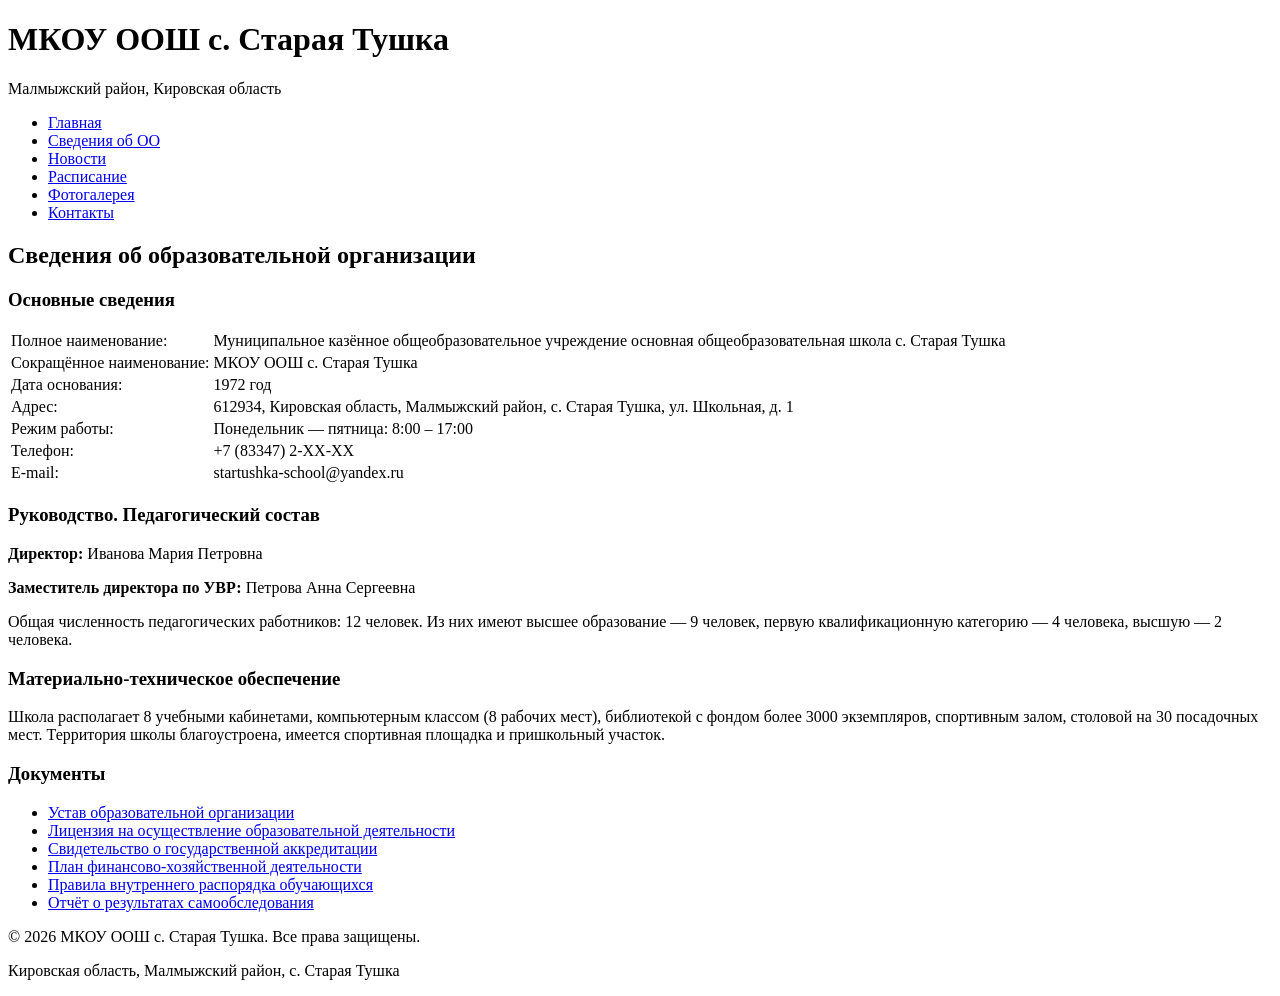
==== about.html @ 9676ca0f "Add files via upload" ====
<!DOCTYPE html>
<html lang="ru">
<head>
    <meta charset="UTF-8">
    <meta name="viewport" content="width=device-width, initial-scale=1.0">
    <title>Сведения об ОО — МКОУ ООШ с. Старая Тушка</title>
    <link rel="stylesheet" href="css/style.css">
</head>
<body>
    <header>
        <div class="container">
            <div class="logo">
                <h1>МКОУ ООШ с. Старая Тушка</h1>
                <p>Малмыжский район, Кировская область</p>
            </div>
            <nav>
                <ul>
                    <li><a href="index.html">Главная</a></li>
                    <li><a href="about.html" class="active">Сведения об ОО</a></li>
                    <li><a href="news.html">Новости</a></li>
                    <li><a href="schedule.html">Расписание</a></li>
                    <li><a href="gallery.html">Фотогалерея</a></li>
                    <li><a href="contacts.html">Контакты</a></li>
                </ul>
            </nav>
        </div>
    </header>

    <main>
        <div class="container">
            <section class="page-content">
                <h2>Сведения об образовательной организации</h2>
                
                <div class="info-block">
                    <h3>Основные сведения</h3>
                    <table class="info-table">
                        <tr><td>Полное наименование:</td><td>Муниципальное казённое общеобразовательное учреждение основная общеобразовательная школа с. Старая Тушка</td></tr>
                        <tr><td>Сокращённое наименование:</td><td>МКОУ ООШ с. Старая Тушка</td></tr>
                        <tr><td>Дата основания:</td><td>1972 год</td></tr>
                        <tr><td>Адрес:</td><td>612934, Кировская область, Малмыжский район, с. Старая Тушка, ул. Школьная, д. 1</td></tr>
                        <tr><td>Режим работы:</td><td>Понедельник — пятница: 8:00 – 17:00</td></tr>
                        <tr><td>Телефон:</td><td>+7 (83347) 2-ХХ-ХХ</td></tr>
                        <tr><td>E-mail:</td><td>startushka-school@yandex.ru</td></tr>
                    </table>
                </div>

                <div class="info-block">
                    <h3>Руководство. Педагогический состав</h3>
                    <p><strong>Директор:</strong> Иванова Мария Петровна</p>
                    <p><strong>Заместитель директора по УВР:</strong> Петрова Анна Сергеевна</p>
                    <p>Общая численность педагогических работников: 12 человек. Из них имеют высшее образование — 9 человек, первую квалификационную категорию — 4 человека, высшую — 2 человека.</p>
                </div>

                <div class="info-block">
                    <h3>Материально-техническое обеспечение</h3>
                    <p>Школа располагает 8 учебными кабинетами, компьютерным классом (8 рабочих мест), библиотекой с фондом более 3000 экземпляров, спортивным залом, столовой на 30 посадочных мест. Территория школы благоустроена, имеется спортивная площадка и пришкольный участок.</p>
                </div>

                <div class="info-block">
                    <h3>Документы</h3>
                    <ul class="doc-list">
                        <li><a href="#">Устав образовательной организации</a></li>
                        <li><a href="#">Лицензия на осуществление образовательной деятельности</a></li>
                        <li><a href="#">Свидетельство о государственной аккредитации</a></li>
                        <li><a href="#">План финансово-хозяйственной деятельности</a></li>
                        <li><a href="#">Правила внутреннего распорядка обучающихся</a></li>
                        <li><a href="#">Отчёт о результатах самообследования</a></li>
                    </ul>
                </div>
            </section>
        </div>
    </main>

    <footer>
        <div class="container">
            <p>&copy; 2026 МКОУ ООШ с. Старая Тушка. Все права защищены.</p>
            <p>Кировская область, Малмыжский район, с. Старая Тушка</p>
        </div>
    </footer>
</body>
</html>
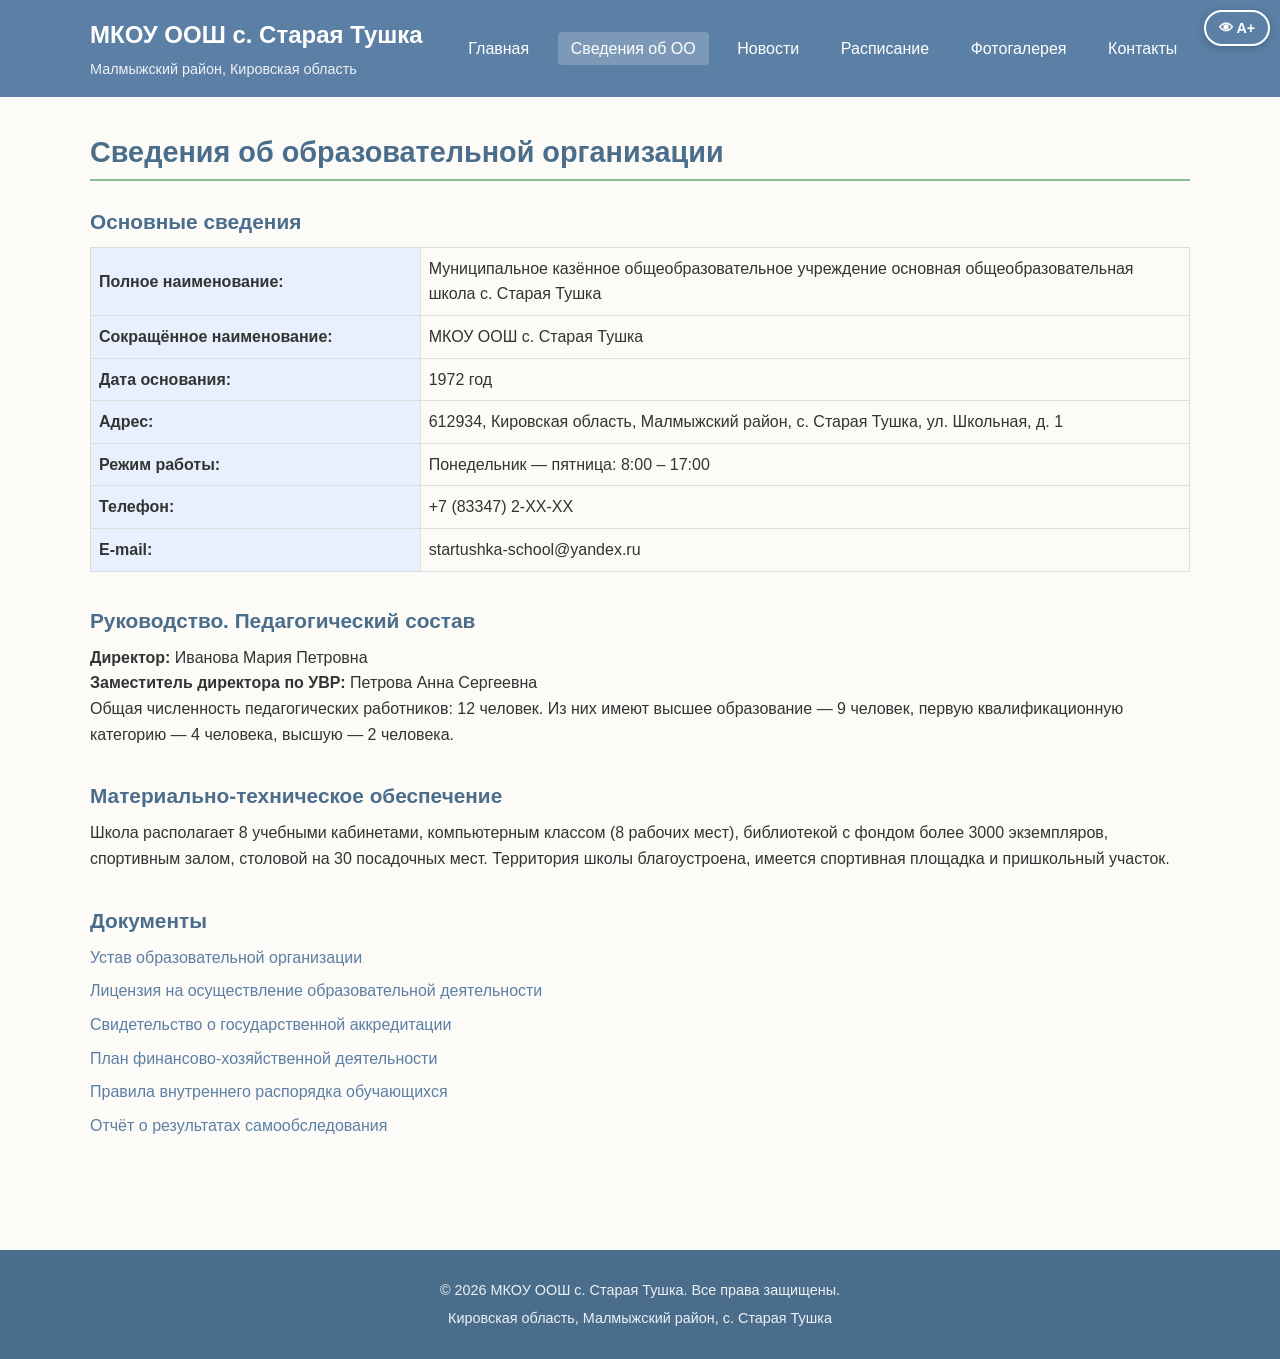
==== commit 9461f96a: "Add files via upload" ====
--- a/about.html
+++ b/about.html
@@ -8,6 +8,7 @@
 </head>
 <body>
     <header>
+	<button class="vision-btn" onclick="toggleVision()" title="Версия для слабовидящих">👁 A+</button>
         <div class="container">
             <div class="logo">
                 <h1>МКОУ ООШ с. Старая Тушка</h1>
@@ -77,5 +78,6 @@
             <p>Кировская область, Малмыжский район, с. Старая Тушка</p>
         </div>
     </footer>
+<script src="js/main.js"></script>
 </body>
 </html>
--- a/css/style.css
+++ b/css/style.css
@@ -0,0 +1,742 @@
+/* Базовые стили */
+* {
+    margin: 0;
+    padding: 0;
+    box-sizing: border-box;
+}
+
+body {
+    font-family: 'Segoe UI', Tahoma, Geneva, Verdana, sans-serif;
+    line-height: 1.6;
+    color: #333;
+    background-color: #fdfbf7; /* тёплый пастельный фон */
+}
+
+.container {
+    width: 90%;
+    max-width: 1100px;
+    margin: 0 auto;
+}
+
+/* Шапка */
+header {
+    background-color: #5B7FA5; /* приглушённый синий */
+    color: white;
+    padding: 1rem 0;
+}
+
+header .container {
+    display: flex;
+    justify-content: space-between;
+    align-items: center;
+    flex-wrap: wrap;
+}
+
+.logo h1 {
+    font-size: 1.5rem;
+    margin-bottom: 0.2rem;
+}
+
+.logo p {
+    font-size: 0.9rem;
+    opacity: 0.9;
+}
+
+nav ul {
+    list-style: none;
+    display: flex;
+    flex-wrap: wrap;
+    gap: 1rem;
+}
+
+nav a {
+    color: white;
+    text-decoration: none;
+    padding: 0.5rem 0.8rem;
+    border-radius: 4px;
+    transition: background-color 0.3s;
+}
+
+nav a:hover,
+nav a.active {
+    background-color: rgba(255, 255, 255, 0.2);
+}
+
+/* Основной контент */
+main {
+    padding: 2rem 0;
+}
+
+section {
+    margin-bottom: 3rem;
+}
+
+h2 {
+    color: #4a6d8c;
+    margin-bottom: 1rem;
+    font-size: 1.8rem;
+    border-bottom: 2px solid #8FBC8F; /* мягкий зелёный */
+    padding-bottom: 0.3rem;
+}
+
+.welcome p {
+    font-size: 1.1rem;
+    color: #555;
+}
+
+/* Сетка новостей */
+.news-grid {
+    display: grid;
+    grid-template-columns: repeat(auto-fit, minmax(280px, 1fr));
+    gap: 1.5rem;
+    margin-bottom: 1.5rem;
+}
+
+.news-card {
+    background: white;
+    border-radius: 8px;
+    overflow: hidden;
+    box-shadow: 0 2px 8px rgba(0,0,0,0.1);
+    transition: transform 0.3s;
+}
+
+.news-card:hover {
+    transform: translateY(-3px);
+}
+
+.news-card img {
+    width: 100%;
+    height: 180px;
+    object-fit: cover;
+    background-color: #e0e7ef; /* заглушка если нет картинки */
+}
+
+.news-card h3 {
+    padding: 0.8rem 1rem 0.3rem;
+    font-size: 1.1rem;
+    color: #333;
+}
+
+.news-card .date {
+    padding: 0 1rem;
+    font-size: 0.8rem;
+    color: #888;
+}
+
+.news-card p {
+    padding: 0.3rem 1rem 1rem;
+    font-size: 0.95rem;
+    color: #555;
+}
+
+/* Кнопка */
+.btn {
+    display: inline-block;
+    background-color: #8FBC8F;
+    color: white;
+    padding: 0.7rem 1.5rem;
+    text-decoration: none;
+    border-radius: 4px;
+    transition: background-color 0.3s;
+}
+
+.btn:hover {
+    background-color: #7aad7a;
+}
+
+/* Быстрые ссылки */
+.links-grid {
+    display: grid;
+    grid-template-columns: repeat(auto-fit, minmax(250px, 1fr));
+    gap: 1rem;
+}
+
+.link-card {
+    display: block;
+    background: #e8f0fe;
+    padding: 1.5rem;
+    text-align: center;
+    text-decoration: none;
+    color: #4a6d8c;
+    border-radius: 8px;
+    font-weight: bold;
+    transition: background-color 0.3s;
+}
+
+.link-card:hover {
+    background: #d4e4fc;
+}
+
+/* Подвал */
+footer {
+    background-color: #4a6d8c;
+    color: white;
+    text-align: center;
+    padding: 1.5rem 0;
+    margin-top: 2rem;
+}
+
+footer p {
+    margin: 0.3rem 0;
+    font-size: 0.9rem;
+    opacity: 0.9;
+}
+/* Стили для страниц с контентом */
+.page-content h3 {
+    color: #4a6d8c;
+    margin-top: 1.5rem;
+    margin-bottom: 0.8rem;
+    font-size: 1.3rem;
+}
+
+/* Информационные блоки */
+.info-block {
+    margin-bottom: 2rem;
+}
+
+.info-block h3 {
+    color: #4a6d8c;
+    margin-bottom: 0.5rem;
+}
+
+/* Таблицы с информацией */
+.info-table {
+    width: 100%;
+    border-collapse: collapse;
+}
+
+.info-table td {
+    padding: 0.5rem;
+    border: 1px solid #ddd;
+}
+
+.info-table td:first-child {
+    font-weight: bold;
+    background-color: #e8f0fe;
+    width: 30%;
+}
+
+/* Список документов */
+.doc-list {
+    list-style: none;
+    padding-left: 0;
+}
+
+.doc-list li {
+    margin-bottom: 0.5rem;
+}
+
+.doc-list a {
+    color: #5B7FA5;
+    text-decoration: none;
+}
+
+.doc-list a:hover {
+    text-decoration: underline;
+}
+
+/* Таблицы расписания */
+.schedule-table {
+    width: 100%;
+    border-collapse: collapse;
+    margin-bottom: 2rem;
+    font-size: 0.9rem;
+}
+
+.schedule-table th,
+.schedule-table td {
+    border: 1px solid #ccc;
+    padding: 0.5rem;
+    text-align: center;
+}
+
+.schedule-table th {
+    background-color: #5B7FA5;
+    color: white;
+}
+
+.schedule-table tr:nth-child(even) {
+    background-color: #f5f5f5;
+}
+
+.schedule-table tr:hover {
+    background-color: #e8f0fe;
+}
+/* Стили для страницы новостей */
+.news-full {
+    margin-bottom: 2rem;
+    padding-bottom: 1.5rem;
+    border-bottom: 1px solid #ddd;
+}
+
+.news-full:last-child {
+    border-bottom: none;
+}
+
+.news-full .date {
+    color: #888;
+    font-size: 0.9rem;
+    margin-bottom: 0.5rem;
+}
+
+/* Стили для галереи */
+.gallery-grid {
+    display: grid;
+    grid-template-columns: repeat(auto-fit, minmax(220px, 1fr));
+    gap: 1rem;
+    margin-bottom: 2rem;
+}
+
+.gallery-item {
+    background: white;
+    border-radius: 8px;
+    overflow: hidden;
+    box-shadow: 0 2px 8px rgba(0,0,0,0.1);
+    text-align: center;
+}
+
+.gallery-item img {
+    width: 100%;
+    height: 180px;
+    object-fit: cover;
+    background-color: #e0e7ef;
+}
+
+.gallery-item p {
+    padding: 0.5rem;
+    font-size: 0.9rem;
+    color: #555;
+}
+
+/* Стили для формы обратной связи */
+.contact-form {
+    max-width: 500px;
+}
+
+.contact-form label {
+    display: block;
+    margin-top: 1rem;
+    margin-bottom: 0.3rem;
+    font-weight: bold;
+    color: #4a6d8c;
+}
+
+.contact-form input,
+.contact-form textarea {
+    width: 100%;
+    padding: 0.6rem;
+    border: 1px solid #ccc;
+    border-radius: 4px;
+    font-family: inherit;
+    font-size: 0.95rem;
+}
+
+.contact-form input:focus,
+.contact-form textarea:focus {
+    outline: none;
+    border-color: #5B7FA5;
+}
+/* ===== АДАПТИВНОСТЬ ДЛЯ ТЕЛЕФОНОВ ===== */
+
+/* Планшеты и небольшие экраны */
+@media screen and (max-width: 768px) {
+    header .container {
+        flex-direction: column;
+        text-align: center;
+    }
+    
+    .logo {
+        margin-bottom: 0.5rem;
+    }
+    
+    .logo h1 {
+        font-size: 1.3rem;
+    }
+    
+    nav ul {
+        justify-content: center;
+        gap: 0.3rem;
+    }
+    
+    nav a {
+        padding: 0.4rem 0.5rem;
+        font-size: 0.85rem;
+    }
+    
+    h2 {
+        font-size: 1.4rem;
+    }
+    
+    .news-grid {
+        grid-template-columns: 1fr;
+    }
+    
+    .links-grid {
+        grid-template-columns: 1fr;
+    }
+    
+    .gallery-grid {
+        grid-template-columns: repeat(2, 1fr);
+    }
+}
+
+/* Телефоны */
+@media screen and (max-width: 480px) {
+    body {
+        font-size: 14px;
+    }
+    
+    .logo h1 {
+        font-size: 1.1rem;
+    }
+    
+    .logo p {
+        font-size: 0.75rem;
+    }
+    
+    nav ul {
+        flex-direction: column;
+        align-items: center;
+        gap: 0.2rem;
+    }
+    
+    nav a {
+        display: block;
+        width: 100%;
+        text-align: center;
+        padding: 0.5rem;
+    }
+    
+    .welcome p {
+        font-size: 0.95rem;
+    }
+    
+    .news-card img {
+        height: 150px;
+    }
+    
+    .gallery-grid {
+        grid-template-columns: 1fr;
+    }
+    
+    .gallery-item img {
+        height: 200px;
+    }
+    
+    .schedule-table {
+        font-size: 0.7rem;
+    }
+    
+    .schedule-table th,
+    .schedule-table td {
+        padding: 0.3rem;
+    }
+    
+    .contact-form input,
+    .contact-form textarea {
+        font-size: 16px; /* чтобы на iOS не было зума */
+    }
+    
+    .info-table td {
+        display: block;
+        width: 100%;
+    }
+    
+    .info-table td:first-child {
+        width: 100%;
+    }
+}
+/* ===== СЛАЙДЕР НА ГЛАВНОЙ ===== */
+
+.slider-section {
+    margin-bottom: 3rem;
+}
+
+.slider-section h2 {
+    text-align: center;
+    margin-bottom: 1.5rem;
+}
+
+/* Контейнер слайдера */
+.slider {
+    position: relative;
+    max-width: 100%;
+    height: 400px;
+    overflow: hidden;
+    border-radius: 10px;
+    box-shadow: 0 4px 15px rgba(0,0,0,0.15);
+}
+
+/* Контейнер для всех слайдов */
+.slides {
+    display: flex;
+    width: 300%; /* 3 слайда */
+    height: 100%;
+    animation: slideAnimation 15s infinite;
+}
+
+/* Один слайд */
+.slide {
+    width: 33.333%;
+    height: 100%;
+    position: relative;
+    flex-shrink: 0;
+}
+
+.slide img {
+    width: 100%;
+    height: 100%;
+    object-fit: cover;
+    background-color: #e0e7ef; /* заглушка пока нет фото */
+}
+
+/* Текст поверх слайда */
+.slide-text {
+    position: absolute;
+    bottom: 0;
+    left: 0;
+    right: 0;
+    background: linear-gradient(transparent, rgba(0,0,0,0.7));
+    color: white;
+    padding: 2rem 1.5rem 1.5rem;
+}
+
+.slide-text h3 {
+    font-size: 1.4rem;
+    margin-bottom: 0.3rem;
+    color: white;
+}
+
+.slide-text p {
+    font-size: 0.95rem;
+    opacity: 0.95;
+    color: white;
+}
+
+/* Кнопки навигации (стрелки) */
+.slider-nav {
+    position: absolute;
+    top: 50%;
+    transform: translateY(-50%);
+    background: rgba(255, 255, 255, 0.7);
+    color: #333;
+    padding: 1rem 0.7rem;
+    text-decoration: none;
+    font-size: 1.2rem;
+    border-radius: 0 4px 4px 0;
+    transition: background 0.3s;
+    z-index: 10;
+}
+
+.slider-nav:hover {
+    background: rgba(255, 255, 255, 0.95);
+}
+
+.slider-nav.next {
+    right: 0;
+    border-radius: 4px 0 0 4px;
+}
+
+.slider-nav.prev {
+    left: 0;
+}
+
+/* Точки-индикаторы */
+.slider-dots {
+    text-align: center;
+    margin-top: 1rem;
+}
+
+.dot {
+    display: inline-block;
+    width: 12px;
+    height: 12px;
+    margin: 0 5px;
+    background: #ccc;
+    border-radius: 50%;
+    transition: background 0.3s;
+}
+
+.dot:hover {
+    background: #5B7FA5;
+}
+
+/* Автоматическая анимация */
+@keyframes slideAnimation {
+    0%, 28%   { transform: translateX(0); }
+    33%, 61%  { transform: translateX(-33.333%); }
+    66%, 94%  { transform: translateX(-66.666%); }
+    100%       { transform: translateX(0); }
+}
+
+/* Адаптивность слайдера */
+@media screen and (max-width: 768px) {
+    .slider {
+        height: 300px;
+    }
+    
+    .slide-text h3 {
+        font-size: 1.1rem;
+    }
+    
+    .slide-text p {
+        font-size: 0.8rem;
+    }
+}
+
+@media screen and (max-width: 480px) {
+    .slider {
+        height: 220px;
+    }
+    
+    .slide-text {
+        padding: 1.5rem 1rem 1rem;
+    }
+    
+    .slide-text h3 {
+        font-size: 1rem;
+    }
+    
+    .slide-text p {
+        font-size: 0.75rem;
+    }
+    
+    .slider-nav {
+        padding: 0.5rem 0.4rem;
+        font-size: 0.9rem;
+    }
+}
+/* ===== КНОПКА ВЕРСИИ ДЛЯ СЛАБОВИДЯЩИХ ===== */
+
+.vision-btn {
+    position: fixed;
+    top: 10px;
+    right: 10px;
+    z-index: 1000;
+    background: #5B7FA5;
+    color: white;
+    border: 2px solid white;
+    padding: 0.5rem 0.8rem;
+    border-radius: 20px;
+    cursor: pointer;
+    font-size: 0.9rem;
+    font-weight: bold;
+    box-shadow: 0 2px 8px rgba(0,0,0,0.2);
+    transition: background 0.3s;
+}
+
+.vision-btn:hover {
+    background: #4a6d8c;
+}
+
+/* Стили для версии для слабовидящих */
+body.high-contrast {
+    background-color: #000 !important;
+    color: #fff !important;
+}
+
+body.high-contrast header {
+    background-color: #000 !important;
+    border-bottom: 2px solid #fff;
+}
+
+body.high-contrast nav a {
+    color: #fff !important;
+}
+
+body.high-contrast h2,
+body.high-contrast h3,
+body.high-contrast p,
+body.high-contrast td,
+body.high-contrast li {
+    color: #fff !important;
+}
+
+body.high-contrast .news-card,
+body.high-contrast .gallery-item,
+body.high-contrast .link-card,
+body.high-contrast .info-block {
+    background: #111 !important;
+    border: 1px solid #fff;
+}
+
+body.high-contrast .schedule-table th {
+    background: #000 !important;
+    border: 1px solid #fff;
+}
+
+body.high-contrast .schedule-table td {
+    border: 1px solid #fff;
+}
+
+body.high-contrast .slide-text {
+    background: #000 !important;
+}
+
+body.high-contrast .btn {
+    background: #000 !important;
+    border: 2px solid #fff;
+}
+
+body.high-contrast footer {
+    background: #000 !important;
+    border-top: 2px solid #fff;
+}
+
+body.high-contrast .contact-form input,
+body.high-contrast .contact-form textarea {
+    background: #000 !important;
+    color: #fff !important;
+    border: 1px solid #fff;
+}
+/* ===== СЧЁТЧИК ДНЕЙ ===== */
+
+.counter-section {
+    text-align: center;
+    margin-bottom: 3rem;
+    padding: 2rem;
+    background: #e8f0fe;
+    border-radius: 10px;
+}
+
+.counter-section h2 {
+    border-bottom: none;
+    margin-bottom: 0.5rem;
+}
+
+.counter {
+    font-size: 3rem;
+    font-weight: bold;
+    color: #5B7FA5;
+    margin: 1rem 0;
+}
+
+.counter-sub {
+    color: #888;
+    font-size: 0.9rem;
+}
+/* ===== ВИДЖЕТ ПОГОДЫ ===== */
+
+.weather-section {
+    text-align: center;
+    margin-bottom: 3rem;
+    padding: 2rem;
+    background: #f5f0e8;
+    border-radius: 10px;
+}
+
+.weather-section h2 {
+    border-bottom: none;
+    margin-bottom: 1rem;
+}
+
+.weather-widget {
+    font-size: 1.2rem;
+    color: #333;
+}
+
+.weather-sub {
+    font-size: 0.7rem;
+    color: #aaa;
+    margin-top: 0.5rem;
+}
